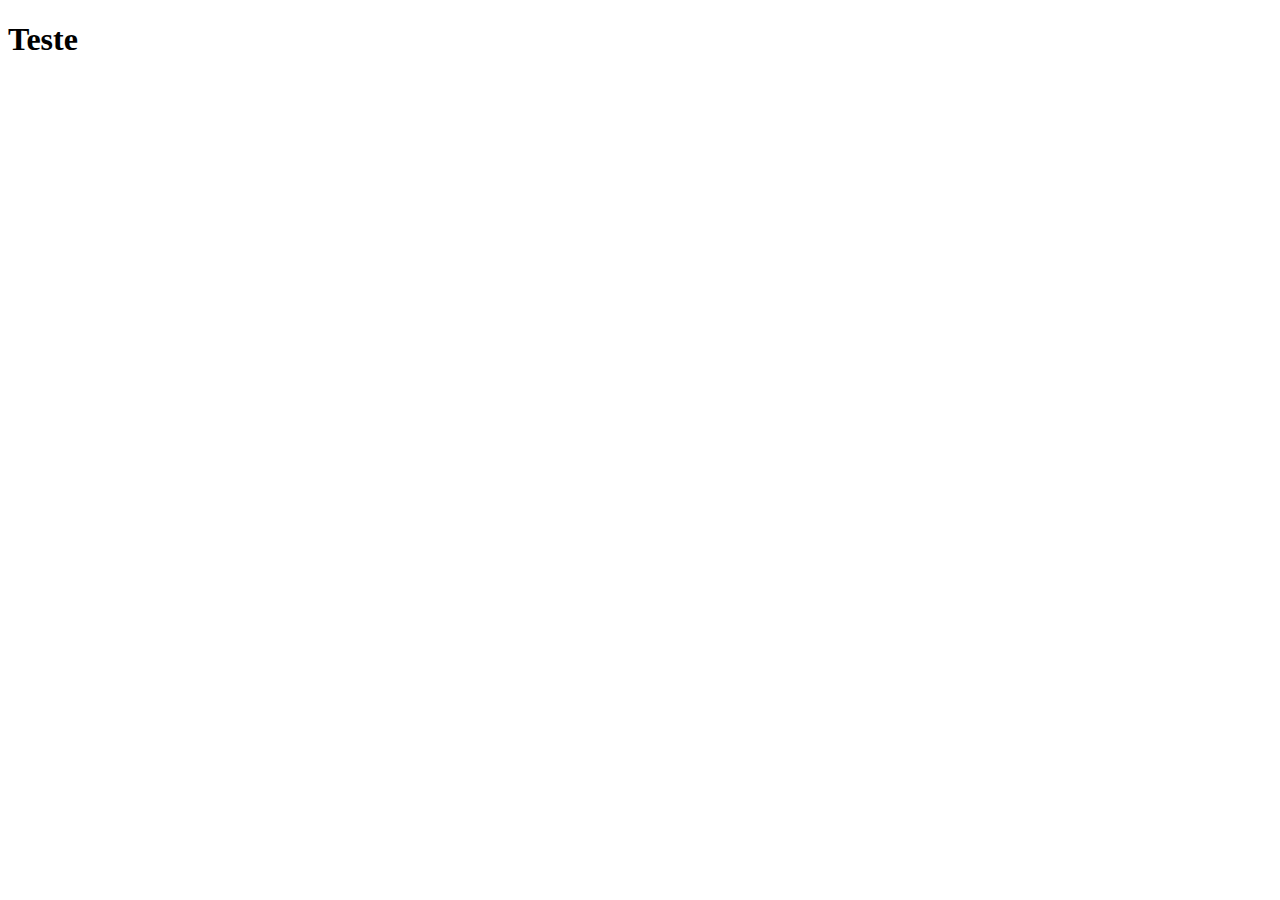
==== index.html @ 0ce43347 "upload index.html" ====
<!DOCTYPE html>
<html lang="en">
  <head>
    <meta charset="UTF-8" />
    <meta name="viewport" content="width=device-width, initial-scale=1.0" />
    <title>Frontend Challenge</title>
  </head>
  <body>
    <h1>Teste</h1>
  </body>
</html>
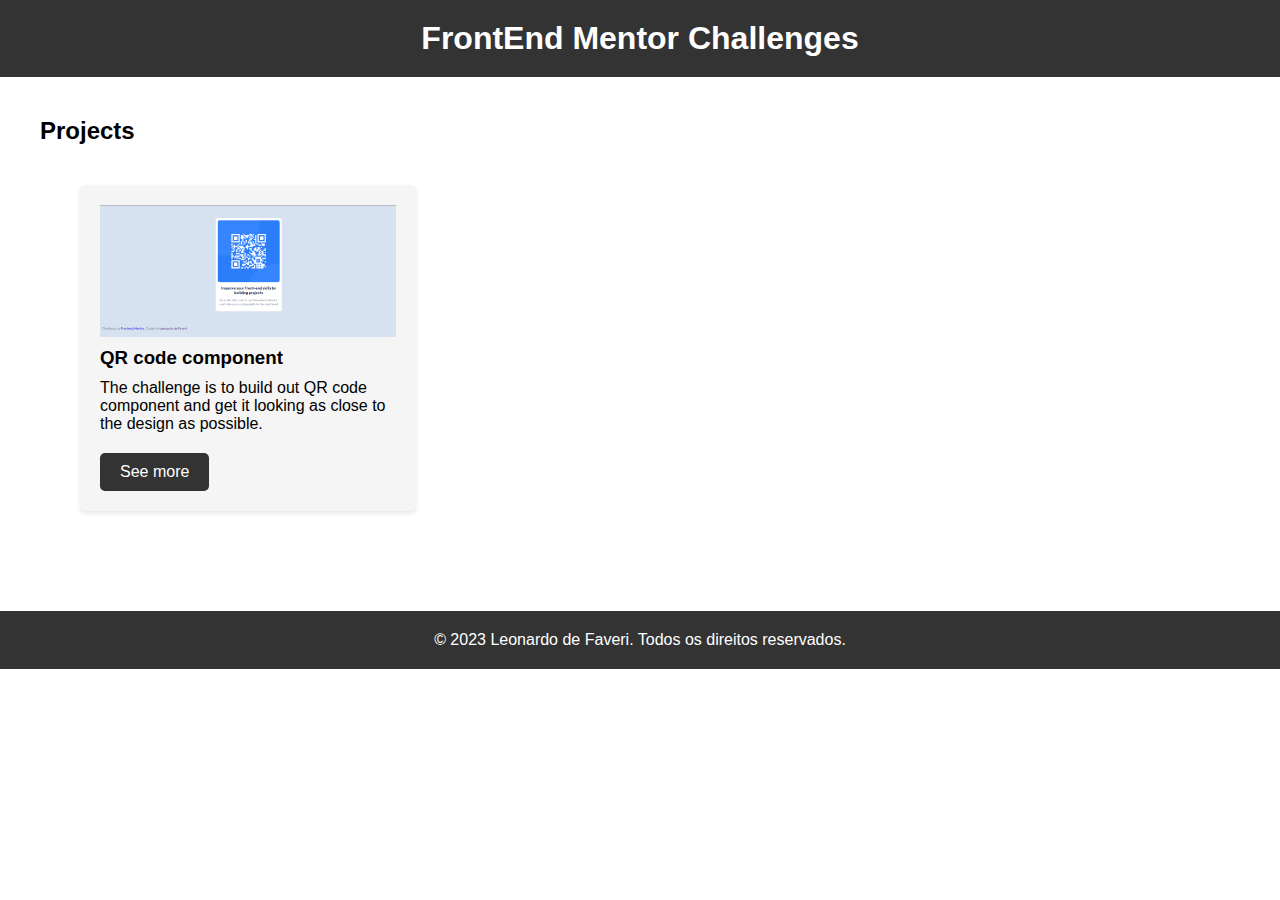
==== commit c7f9bdcf: "upload index.html" ====
--- a/index.html
+++ b/index.html
@@ -3,9 +3,28 @@
   <head>
     <meta charset="UTF-8" />
     <meta name="viewport" content="width=device-width, initial-scale=1.0" />
-    <title>Frontend Challenge</title>
+    <title>FrontEnd Mentor Challenges</title>
+    <link rel="stylesheet" type="text/css" href="style.css">
   </head>
-  <body>
-    <h1>Teste</h1>
+  <body></body>
+    <header>
+        <h1>FrontEnd Mentor Challenges</h1>
+    </header>
+    <main>
+      <section id="projects">
+          <h2>Projects</h2>
+          <div class="projects-container">
+            <div class="project-card">
+                <img src="images/challenge-1.png" alt="Project 1">
+                <h3>QR code component</h3>
+                <p>The challenge is to build out QR code component and get it looking as close to the design as possible.</p>
+                <a href="#">See more</a>
+            </div>
+          </div>
+      </section>
+    </main>
+    <footer>
+        <p>&copy; 2023 Leonardo de Faveri. Todos os direitos reservados.</p>
+    </footer>
   </body>
 </html>
--- a/style.css
+++ b/style.css
@@ -0,0 +1,88 @@
+@charset "UTF-8";
+
+* {
+  margin: 0;
+  padding: 0;
+  border: 0;
+  outline: 0;
+  text-decoration: none;
+  list-style: none;
+  box-sizing: border-box;
+}
+
+img {
+  width: 100%;
+  display: block;
+  object-fit: cover;
+}
+
+body {
+  font-family: Arial, sans-serif;
+}
+
+header {
+  background-color: #333;
+  color: #fff;
+  padding: 20px;
+  text-align: center;
+}
+
+footer {
+  background-color: #333;
+  color: #fff;
+  padding: 20px;
+  text-align: center;
+}
+
+#projects {
+  padding: 40px;
+}
+
+.projects-container {
+  padding: 40px;
+  display: flex;
+  flex-wrap: wrap;
+  justify-content: space-between;
+  align-items: center;
+  gap: 20px;
+}
+
+.project-card {
+  width: 30%;
+  margin-bottom: 20px;
+  padding: 20px;
+  background-color: #f5f5f5;
+  border-radius: 5px;
+  box-shadow: 0 2px 4px rgba(0, 0, 0, 0.1);
+}
+
+.project-card img {
+  margin-bottom: 10px;
+}
+
+.project-card h3 {
+  margin-bottom: 10px;
+}
+
+.project-card p {
+  margin-bottom: 20px;
+}
+
+.project-card a {
+  display: inline-block;
+  padding: 10px 20px;
+  background-color: #333;
+  color: #fff;
+  text-decoration: none;
+  border-radius: 5px;
+}
+
+.project-card a:hover {
+  background-color: #555;
+}
+
+@media screen and (max-width: 900px) {
+  .project-card {
+    width: 100%;
+  }
+}
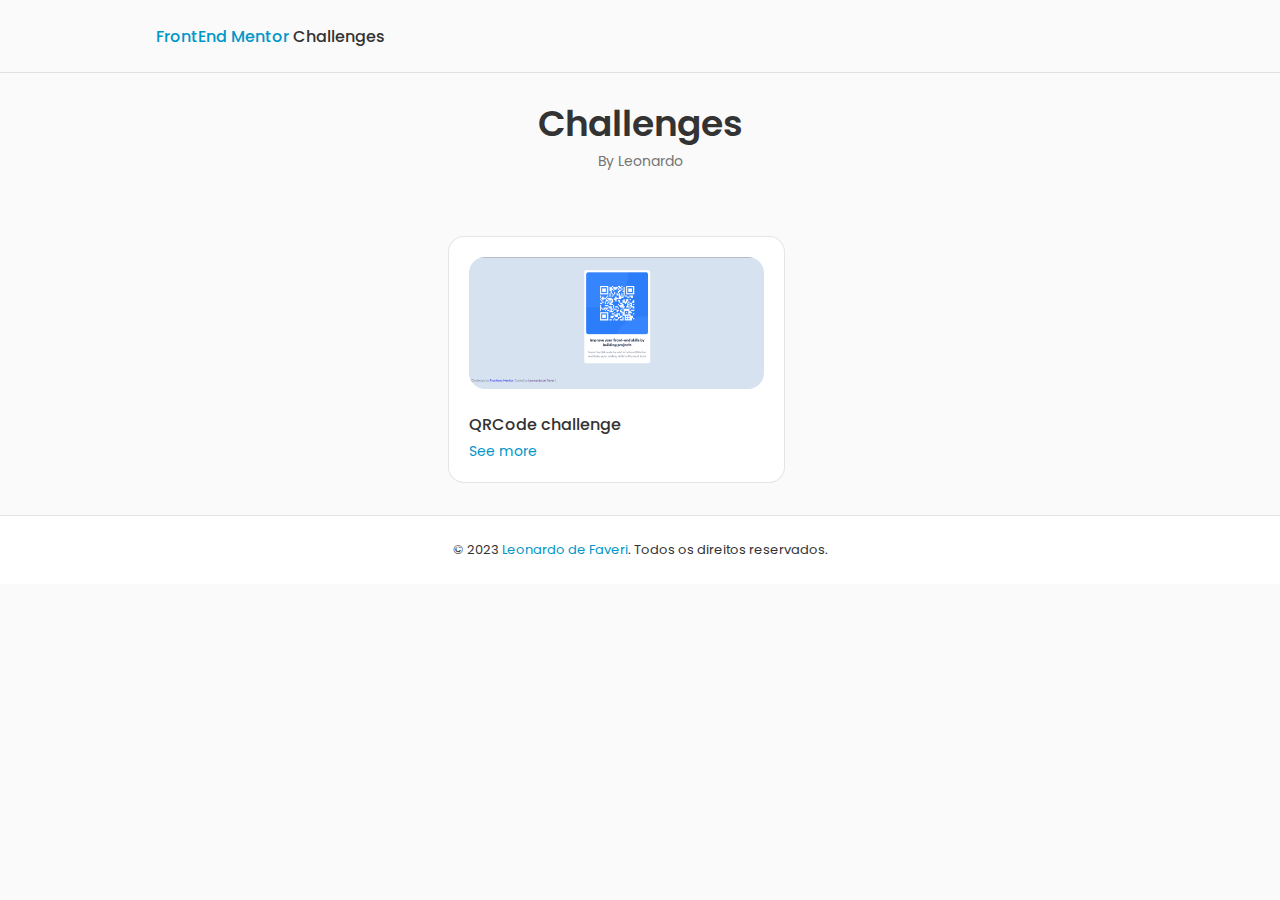
==== commit 0f715614: "add css styles for sections" ====
--- a/index.html
+++ b/index.html
@@ -4,27 +4,50 @@
     <meta charset="UTF-8" />
     <meta name="viewport" content="width=device-width, initial-scale=1.0" />
     <title>FrontEnd Mentor Challenges</title>
-    <link rel="stylesheet" type="text/css" href="style.css">
+    <link rel="stylesheet" type="text/css" href="css/style.css" />
+    <link rel="stylesheet" type="text/css" href="css/header.css" />
+    <link rel="stylesheet" type="text/css" href="css/challenges.css" />
+    <link rel="stylesheet" type="text/css" href="css/footer.css" />
   </head>
-  <body></body>
-    <header>
-        <h1>FrontEnd Mentor Challenges</h1>
+  <body>
+    <header class="header">
+      <nav class="nav container">
+        <a href="index.html" class="nav-logo"
+          ><span>FrontEnd Mentor</span> Challenges</a
+        >
+      </nav>
     </header>
-    <main>
-      <section id="projects">
-          <h2>Projects</h2>
-          <div class="projects-container">
-            <div class="project-card">
-                <img src="images/challenge-1.png" alt="Project 1">
-                <h3>QR code component</h3>
-                <p>The challenge is to build out QR code component and get it looking as close to the design as possible.</p>
-                <a href="#">See more</a>
-            </div>
+    <main class="main">
+      <section class="section" id="challenges">
+        <h2 class="section-title">Challenges</h2>
+        <span class="section-subtitle">By Leonardo</span>
+        <div class="challenges-container container grid">
+          <div class="challenges-card">
+            <img
+              class="challenges-img"
+              src="images/challenge-1.png"
+              alt="qrcode"
+            />
+            <h3 class="challenges-title">QRCode challenge</h3>
+            <a
+              class="challenges-button"
+              href="https://leodf.github.io/frontend-mentor/001-qrcode/"
+              rel="noreferrer"
+              target="_blank"
+            >
+              See more
+            </a>
           </div>
+        </div>
       </section>
     </main>
-    <footer>
-        <p>&copy; 2023 Leonardo de Faveri. Todos os direitos reservados.</p>
+    <footer class="footer">
+      <div class="footer-container container">
+        <span class="footer-copy"
+          >&copy; 2023 <a href="index.html">Leonardo de Faveri</a>. Todos os
+          direitos reservados.</span
+        >
+      </div>
     </footer>
   </body>
 </html>
--- a/css/style.css
+++ b/css/style.css
@@ -0,0 +1,219 @@
+/* =============== GOOGLE FONTS =============== */
+@import url("https://fonts.googleapis.com/css2?family=Poppins:wght@400;500;600&display=swap");
+
+/* =============== VARIAVEIS CSS =============== */
+:root {
+  --header-height: 3rem;
+
+  /* =========== Colors =========== */
+  --hue: 0;
+  --sat: 0%;
+  --title-color: hsl(var(--hue), var(--sat), 20%);
+  --title-color-dark: hsl(var(--hue), var(--sat), 0%);
+  --text-color: hsl(var(--hue), var(--sat), 46%);
+  --body-color: hsl(var(--hue), var(--sat), 98%);
+  --container-color: #fff;
+  --primary-color: #0096c7;
+  --primary-color-dark: #0077b6;
+
+  /* =========== Font and typography =========== */
+  --body-font: "Poppins", sans-serif;
+  /* =========== Font size =========== */
+  /* .5rem = 8px | 1 rem = 16px  */
+  --big-font-size: 3.5rem;
+  --h1-font-size: 2.25rem;
+  --h2-font-size: 1.5rem;
+  --h3-font-size: 1.25rem;
+  --normal-font-size: 1rem;
+  --small-font-size: 0.875rem;
+  --smaller-font-size: 0.813rem;
+  --tiny-font-size: 0.625rem;
+
+  /* =========== Font weight =========== */
+  --font-normal: 400;
+  --font-medium: 500;
+  --font-semi-bold: 600;
+
+  /* =========== Margenes Bottom =========== */
+  /* .5rem = 8px | 1 rem = 16px  */
+  --mb-0-25: 0.25rem;
+  --mb-0-5: 0.25rem;
+  --mb-0-75: 0.25rem;
+  --mb-1: 1rem;
+  --mb-1-5: 1.5rem;
+  --mb-2: 2rem;
+  --mb-2-5: 2.5rem;
+  --mb-3: 3rem;
+
+  /* =========== Z-index =========== */
+
+  --z-tooltip: 10;
+  --z-fixed: 100;
+  --z-modal: 1000;
+}
+
+/* =========== Responsive typography =========== */
+
+@media screen and (max-width: 992px) {
+  :root {
+    --big-font-size: 2.75rem;
+    --h1-font-size: 1.5rem;
+    --h2-font-size: 1.25rem;
+    --h3-font-size: 1rem;
+    --normal-font-size: 0.938rem;
+    --small-font-size: 0.813rem;
+    --smaller-font-size: 0.75rem;
+  }
+}
+
+/* =========== BASE =========== */
+* {
+  margin: 0;
+  padding: 0;
+  box-sizing: border-box;
+}
+
+html {
+  scroll-behavior: smooth;
+}
+
+body,
+button,
+input,
+textarea {
+  font-family: var(--body-font);
+  font-size: var(--normal-font-size);
+}
+
+body {
+  background-color: var(--body-color);
+  color: var(--text-color);
+}
+
+h1,
+h2,
+h3 {
+  color: var(--title-color);
+  font-weight: var(--font-semi-bold);
+}
+
+ul {
+  list-style: none;
+}
+
+a {
+  text-decoration: none;
+}
+
+button {
+  cursor: pointer;
+  border: none;
+  outline: none;
+}
+
+img {
+  max-width: 100%;
+  height: auto;
+}
+
+/* =========== REUSABLE CSS CLASSES =========== */
+.section {
+  padding: 6rem 0 2rem;
+}
+
+.section-title {
+  font-size: var(--h1-font-size);
+  color: var(--title-color);
+}
+
+.section-subtitle {
+  display: block;
+  font-size: var(--small-font-size);
+  margin-bottom: 4rem;
+}
+
+.section-title,
+.section-subtitle {
+  text-align: center;
+}
+
+/* =========== LAYOUT =========== */
+.container {
+  max-width: 968px;
+  margin: 0 auto;
+}
+
+.grid {
+  display: grid;
+  gap: 1.5rem;
+}
+
+/* =========== BUTTONS =========== */
+.button {
+  display: inline-block;
+  background-color: var(--primary-color);
+  color: var(--container-color);
+  padding: 1.25rem 2rem;
+  border-radius: 1rem;
+  font-weight: var(--font-medium);
+}
+
+.button:hover {
+  background-color: var(--primary-color-dark);
+}
+
+.button-icon {
+  margin-left: var(--mb-0-5);
+}
+
+.button-flex {
+  display: inline-flex;
+  align-items: center;
+}
+
+/* =========== BREAKPOINTS =========== */
+/* For large devices */
+@media screen and (max-width: 992px) {
+  .container {
+    margin-left: var(--mb-1-5);
+    margin-right: var(--mb-1-5);
+  }
+
+  .button {
+    padding: 1rem 1.75rem;
+  }
+
+  .button-icon {
+    width: 22px;
+    height: 22px;
+  }
+}
+
+/* For medium devices */
+@media screen and (max-width: 768px) {
+  body {
+    margin: 0 0 var(--header-height) 0;
+  }
+
+  .section {
+    padding: 2rem 0 4rem;
+  }
+
+  .section-subtitle {
+    margin-bottom: var(--mb-3);
+  }
+}
+
+/* @media screen and (max-width: 576px) {} */
+
+/* For small devices */
+@media screen and (max-width: 350px) {
+  :root {
+    --big-font-size: 2.25rem;
+  }
+
+  .container {
+    margin-left: var(--mb-1);
+    margin-right: var(--mb-1);
+  }
+}
--- a/css/header.css
+++ b/css/header.css
@@ -0,0 +1,38 @@
+.header {
+  width: 100%;
+  position: fixed;
+  top: 0;
+  left: 0;
+  z-index: var(--z-fixed);
+  background-color: var(--body-color);
+  border-bottom: 1px solid rgba(0, 0, 0, 0.1);
+}
+
+.nav {
+  height: calc(var(--header-height) + 1.5rem);
+  display: flex;
+  justify-content: flex-start;
+  align-items: center;
+  column-gap: 1rem;
+}
+
+.nav-logo {
+  color: var(--title-color);
+  font-weight: var(--font-medium);
+}
+
+.nav-logo > span {
+  color: var(--primary-color);
+}
+
+/* =================== BREAKPOINTS =================== */
+@media screen and (max-width: 768px) {
+  .header {
+    top: initial;
+    bottom: 0;
+  }
+
+  .nav {
+    height: var(--header-height);
+  }
+}
--- a/css/challenges.css
+++ b/css/challenges.css
@@ -0,0 +1,106 @@
+.challenges-item {
+  color: var(--title-color);
+  padding: 0.25rem 0.75rem;
+  font-weight: var(--font-medium);
+  border-radius: 0.5rem;
+  text-transform: capitalize;
+  cursor: pointer;
+}
+
+.challenges-item:hover {
+  background-color: var(--primary-color);
+  color: var(--container-color);
+}
+
+.challenges-container {
+  grid-template-columns: repeat(3, max-content);
+  gap: 1.5rem;
+  justify-content: center;
+}
+
+.challenges-card {
+  background-color: var(--container-color);
+  border: 1px solid rgba(0, 0, 0, 0.1);
+  padding: 1.25rem;
+  border-radius: 1rem;
+}
+
+.challenges-img {
+  width: 295px;
+  border-radius: 1rem;
+  margin-bottom: var(--mb-1);
+}
+
+.challenges-title {
+  font-size: var(--normal-font-size);
+  font-weight: var(--font-medium);
+  margin-bottom: var(--mb-0-5);
+}
+
+.challenges-button {
+  color: var(--primary-color);
+  font-size: var(--small-font-size);
+  display: flex;
+  align-items: center;
+  column-gap: 0.25rem;
+}
+
+.challenges-button:hover {
+  color: var(--primary-color-dark);
+  transform: translateX(0.25rem);
+}
+
+/* active challenges */
+.active-challenges {
+  background-color: var(--primary-color);
+  color: var(--container-color);
+}
+
+/* =========== BREAKPOINTS =========== */
+/* For large devices */
+@media screen and (max-width: 992px) {
+  .challenges-container {
+      gap: 1.25rem;
+      grid-template-columns: repeat(2, max-content);
+  }
+
+  .challenges-card {
+      padding: 1rem;
+  }
+
+  .challenges-img {
+      margin-bottom: 0.75rem;
+  }
+
+  .challenges-title {
+      margin-bottom: 0.25rem;
+  }
+}
+
+/* For medium devices */
+@media screen and (max-width: 768px) {
+  .challenges-container {
+      grid-template-columns: max-content;
+  }
+}
+
+@media screen and (max-width: 576px) {
+  .challenges-container {
+      grid-template-columns: 1fr;
+  }
+
+  .challenges-img {
+      width: 100%;
+  }
+}
+
+/* For small devices */
+@media screen and (max-width: 350px) {
+  .challenges-item {
+      font-size: var(--small-font-size);
+  }
+
+  .challenges-filters {
+      column-gap: 0.25rem;
+  }
+}--- a/css/footer.css
+++ b/css/footer.css
@@ -0,0 +1,19 @@
+.footer {
+  background-color: var(--container-color);
+  border-top: 1px solid rgba(0, 0, 0, 0.1);
+}
+
+.footer-container {
+  padding: 1.5rem 0 1.5rem;
+}
+
+.footer-copy {
+  display: block;
+  color: var(--title-color);
+  text-align: center;
+  font-size: var(--smaller-font-size);
+}
+
+.footer-copy > a {
+  color: var(--primary-color);
+}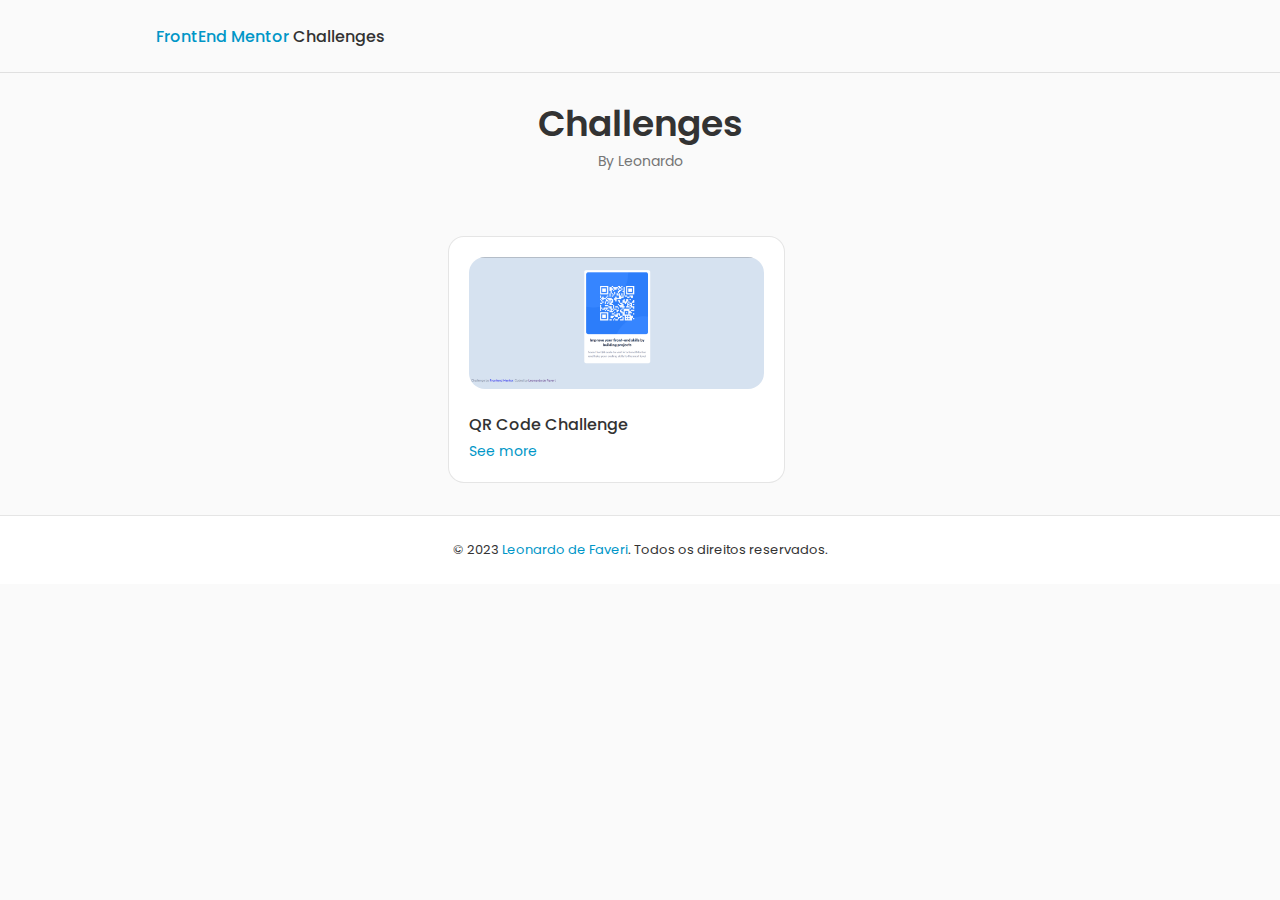
==== commit 77fa2ea4: "add javascript archive to manage challenges" ====
--- a/index.html
+++ b/index.html
@@ -8,44 +8,22 @@
     <link rel="stylesheet" type="text/css" href="css/header.css" />
     <link rel="stylesheet" type="text/css" href="css/challenges.css" />
     <link rel="stylesheet" type="text/css" href="css/footer.css" />
+    <script defer src="js/challenges.js" type="module"></script>
   </head>
   <body>
     <header class="header">
       <nav class="nav container">
-        <a href="index.html" class="nav-logo"
-          ><span>FrontEnd Mentor</span> Challenges</a
-        >
+        <a href="/" class="nav-logo"><span>FrontEnd Mentor</span> Challenges</a>
       </nav>
     </header>
     <main class="main">
-      <section class="section" id="challenges">
-        <h2 class="section-title">Challenges</h2>
-        <span class="section-subtitle">By Leonardo</span>
-        <div class="challenges-container container grid">
-          <div class="challenges-card">
-            <img
-              class="challenges-img"
-              src="images/challenge-1.png"
-              alt="qrcode"
-            />
-            <h3 class="challenges-title">QRCode challenge</h3>
-            <a
-              class="challenges-button"
-              href="https://leodf.github.io/frontend-mentor/001-qrcode/"
-              rel="noreferrer"
-              target="_blank"
-            >
-              See more
-            </a>
-          </div>
-        </div>
-      </section>
+      <section class="section" id="challenges"></section>
     </main>
     <footer class="footer">
       <div class="footer-container container">
         <span class="footer-copy"
-          >&copy; 2023 <a href="index.html">Leonardo de Faveri</a>. Todos os
-          direitos reservados.</span
+          >&copy; 2023 <a href="/">Leonardo de Faveri</a>. Todos os direitos
+          reservados.</span
         >
       </div>
     </footer>
